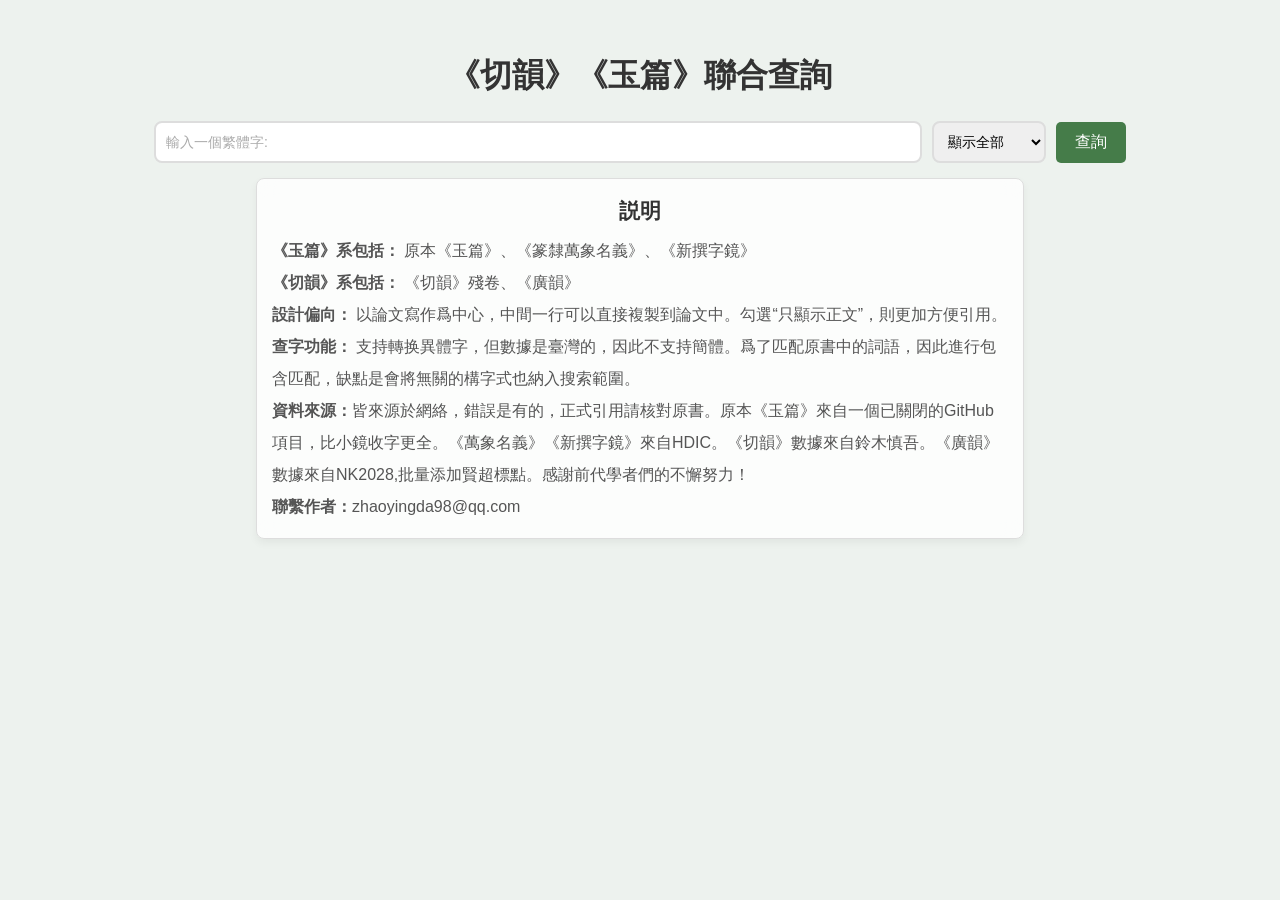
==== index.html @ 2c1f3cea "Add files via upload" ====
<!DOCTYPE html>
<html lang="zh-CN">
<head>
    <meta charset="UTF-8">
    <meta name="viewport" content="width=device-width, initial-scale=1.0">
    <title>《切韻》《玉篇》聯合查詢<</title>
    <link rel="stylesheet" href="styles.css">
</head>
<body>
        <h1>《切韻》《玉篇》聯合查詢</h1>
        <div class="input-group">
            <input type="text" id="characterInput" placeholder="輸入一個繁體字:" />
                        <select id="columnSelect">
                <option value="all">顯示全部</option>
                <option value="definitionOnly">僅顯示正文</option>
            </select>
            <button id="searchButton" onclick="searchCharacter()" disabled>查詢</button>
        </div>
        <div id="instructionText">
            <h3>説明</h3>
            <p><strong>《玉篇》系包括：</strong> 原本《玉篇》、《篆隸萬象名義》、《新撰字鏡》</p>
            <p><strong>《切韻》系包括：</strong> 《切韻》殘卷、《廣韻》</p>
            <p><strong>設計偏向：</strong> 以論文寫作爲中心，中間一行可以直接複製到論文中。勾選“只顯示正文”，則更加方便引用。</p>
            <p><strong>查字功能：</strong> 支持轉换異體字，但數據是臺灣的，因此不支持簡體。爲了匹配原書中的詞語，因此進行包含匹配，缺點是會將無關的構字式也納入搜索範圍。</p>
            <p><strong>資料來源：</strong>皆來源於網絡，錯誤是有的，正式引用請核對原書。原本《玉篇》來自一個已關閉的GitHub項目，比小鏡收字更全。《萬象名義》《新撰字鏡》來自HDIC。《切韻》數據來自鈴木慎吾。《廣韻》數據來自NK2028,批量添加賢超標點。感謝前代學者們的不懈努力！</strong> </p>
            <p><strong>聯繫作者：</strong>zhaoyingda98@qq.com</strong> </p>
        </div>
        <div id="filterCheckboxesContainer" class="filter-checkboxes"></div> <!-- 动态生成复选框的容器 -->

        <div id="calledGroups" class="results-section">
            <!-- 初始隐藏这段文字 -->
            <p id="descriptionText" style="visibility: hidden;">返回的異體字組：</p>
            <div id="resultsContainer"></div> <!-- 用于放置查询结果 -->
        </div>               
        
        <div class="results-section">
            <table id="resultsTable">
                <thead></thead>
                <tbody id="resultsBody"></tbody>
            </table>
        </div>

    <script src="script.js"></script>
</body>
</html>
---- styles.css ----
/* 通用设置 */
* {
    margin: 0;
    padding: 0;
    box-sizing: border-box;
    font-family: 'Helvetica Neue', Arial, sans-serif;
}

body {
    background-color: #edf2ee;
    color: #333;
    line-height: 1.6;
}

.container {
    width: 100%; /* 使容器占满屏幕宽度 */
    max-width: 1200px; /* 最大宽度为1200px */
    margin: 20px auto; /* 上下留出一些空间 */
    padding: 20px;
    background-color: #edf2ee;
    border-radius: 8px;
    box-shadow: 0 4px 6px rgba(0, 0, 0, 0.1);
}

/* 标题样式 */
h1 {
    text-align: center;
    font-size: 2em; /* 缩小字体以适应小屏幕 */
    margin-top: 50px; /* 与顶部的距离，调整此值即可 */
    margin-bottom: 20px;
    color: #333;
}

/* 输入框和按钮的容器样式 */
.input-group {
    display: flex;
    align-items: center;
    justify-content: center;
    margin-bottom: 15px;
}

#characterInput {
    width: 60%; /* 调整宽度 */
    padding: 10px;
    font-size: 16px;
    border: 2px solid #ddd;
    border-radius: 8px;
    transition: border-color 0.3s ease;
}

#characterInput::placeholder {
    color: #aaa;
    font-size: 14px;
}

#characterInput:focus {
    border-color: #457c49;
    outline: none;
}

select {
    padding: 10px;
    margin-left: 10px;
    font-size: 14px;
    border: 2px solid #ddd;
    border-radius: 8px;
}

button {
    padding: 10px 19px;
    margin-left: 10px;
    font-size: 16px;
    color: #fff;
    background-color: #457c49;
    border: none;
    border-radius: 5px;
    cursor: pointer;
    transition: background-color 0.3s ease;
}

button:hover {
    background-color: #305632;
}

/* 查询结果部分样式 */
.results-section {
    margin-top: 15px;
}

/* 表格样式 */
table {
    width: 100%;
    border-collapse: collapse;
    margin-top: 10px;
    border: 2px solid #ddd; /* 添加表格外边框 */
    border-radius: 10px; /* 添加圆角 */
    overflow: hidden; /* 保持圆角生效 */
}

th, td {
    padding: 10px;
    text-align: left;
    border-bottom: 1px solid #5d7760; /* 表格单元格底部边框颜色 */
}

/* 表头样式 */
th {
    background-color: #457c49; /* 表头背景颜色 */
    color: #f8f9fa; /* 表头文字颜色 */
}

/* 设置表格正文部分的背景颜色为护眼绿色 */
#resultsTable tbody {
    background-color: #C7EDCC; /* 主体背景护眼绿色 */
}

/* 鼠标悬停时，改变行的背景颜色 */
#resultsTable tbody tr:hover {
    background-color: #B2E4B8; /* 悬停时的稍深护眼色 */
}



/* 响应式设计 */
@media (max-width: 600px) {
    .container {
        padding: 10px;
    }

    #characterInput {
        width: 100%;
        margin-bottom: 10px;
    }

    button {
        width: 100%;
    }

    .input-group {
        flex-direction: column;
    }

    h1 {
        font-size: 1.8em; /* 小屏幕上稍微缩小字体 */
    }

    select, button {
        font-size: 14px; /* 调整按钮和选择框的字体大小 */
    }
}

/* 设置复选框容器为横向排列 */
.filter-checkboxes {
    margin-top: 10px;
    display: flex;
    flex-direction: row; /* 让复选框横向排列 */
    gap: 15px; /* 复选框之间的间距 */
    justify-content: center; /* 居中排列 */
    flex-wrap: wrap; /* 如果窗口宽度不够时，复选框自动换行 */
}

/* 为复选框设置绿色背景色 */
.filter-checkboxes input[type="checkbox"] {
    appearance: none; /* 移除默认复选框样式 */
    width: 16px;
    height: 16px;
    border: 2px solid #B2E4B8; /* 绿色边框 */
    border-radius: 3px; /* 设置圆角 */
    background-color: #C7EDCC; /* 护眼绿色背景 */
    cursor: pointer;
    position: relative;
}

.filter-checkboxes input[type="checkbox"]:checked {
    background-color: #B2E4B8; /* 选中时的稍深绿色背景 */
    border-color: #B2E4B8; /* 选中后边框变为蓝色 */
}

.filter-checkboxes input[type="checkbox"]:checked::before {
    content: "✔";
    color: #234f88;
    font-size: 12px;
    position: absolute;
    top: -2px;
    left: 2px;
}

.filter-checkboxes label {
    margin-left: 5px;
}

#instructionText {
    width: 60%; /* 设置宽度为页面的60%，可根据需要调整 */
    margin: 5px auto; /* 上下留出50px空间，自动水平居中 */
    padding: 15px; /* 内边距 */
    background: rgba(255, 255, 255, 0.8); /* 半透明白色背景 */
    border-radius: 8px; /* 圆角 */
    box-shadow: 0 4px 8px rgba(0, 0, 0, 0.05); /* 加强阴影效果 */
    backdrop-filter: blur(10px); /* 磨砂效果 */
    text-align: left; /* 文字居中 */
    border: 1px solid #ddd; /* 边框与输入框一致 */
}

/* 可以根据需要调整标题、文本样式 */
#instructionText h3 {
    margin-bottom: 10px;
    text-align: center; /* 文字居中 */
    font-size: 1.5em;
    color: #333;
}

#instructionText p {  
    font-size: 1em;  
    color: #555;  
    line-height: 2; /* 调整行高以改善阅读体验，可选 */  
} 

/* 为标题和说明文字添加额外样式 */
#instructionText h3 {
    margin-bottom: 8px;
    font-size: 1.3em; /* 调整字体大小以匹配整体设计 */
    color: #333; /* 与页面保持一致的深灰色 */
}

#instructionText p {
    font-size: 1em; /* 稍微缩小字体 */
    color: #555; /* 与页面文字颜色一致 */
}
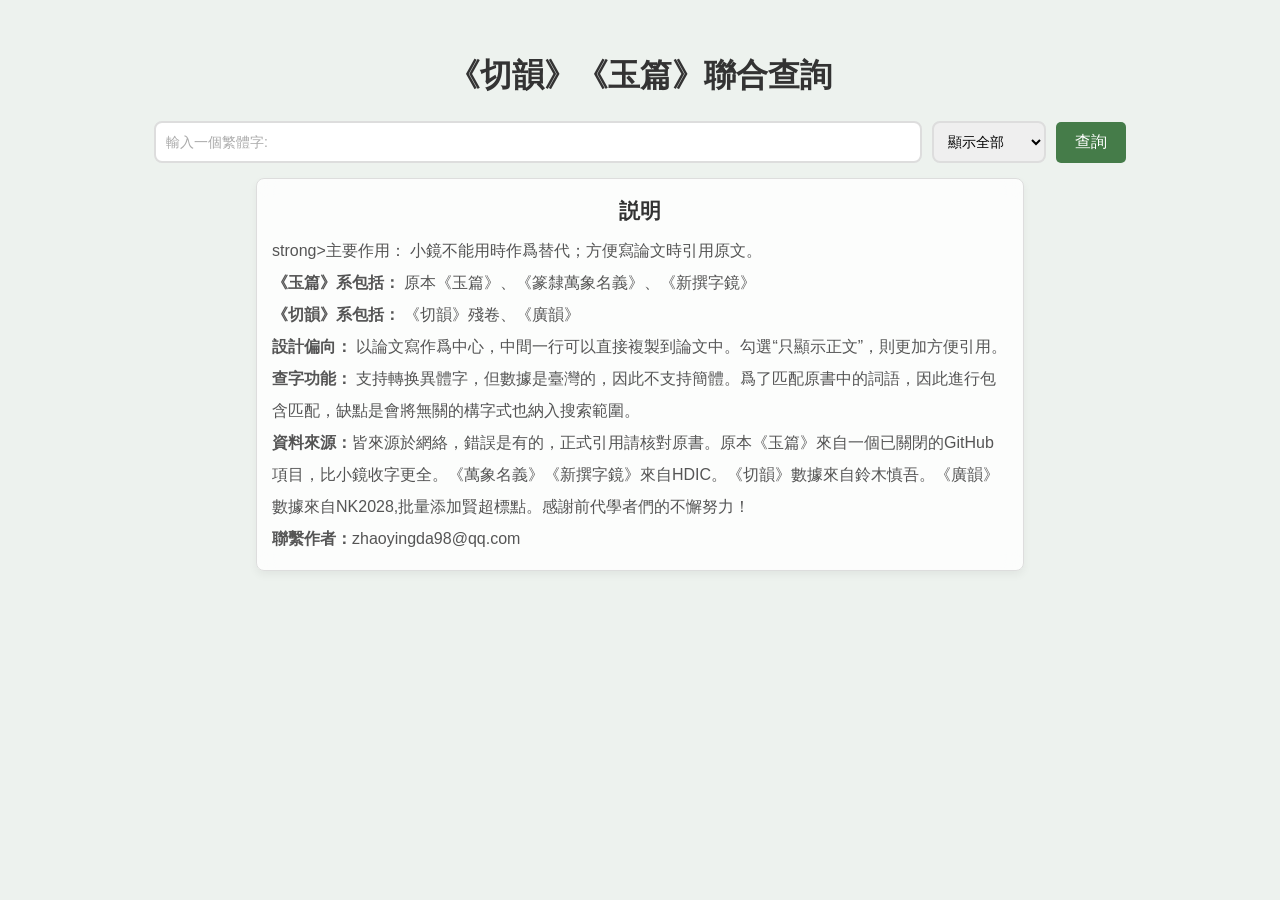
==== commit 3b31015c: "Update index.html" ====
--- a/index.html
+++ b/index.html
@@ -18,6 +18,7 @@
         </div>
         <div id="instructionText">
             <h3>説明</h3>
+            <p>strong>主要作用：</strong> 小鏡不能用時作爲替代；方便寫論文時引用原文。</p>
             <p><strong>《玉篇》系包括：</strong> 原本《玉篇》、《篆隸萬象名義》、《新撰字鏡》</p>
             <p><strong>《切韻》系包括：</strong> 《切韻》殘卷、《廣韻》</p>
             <p><strong>設計偏向：</strong> 以論文寫作爲中心，中間一行可以直接複製到論文中。勾選“只顯示正文”，則更加方便引用。</p>
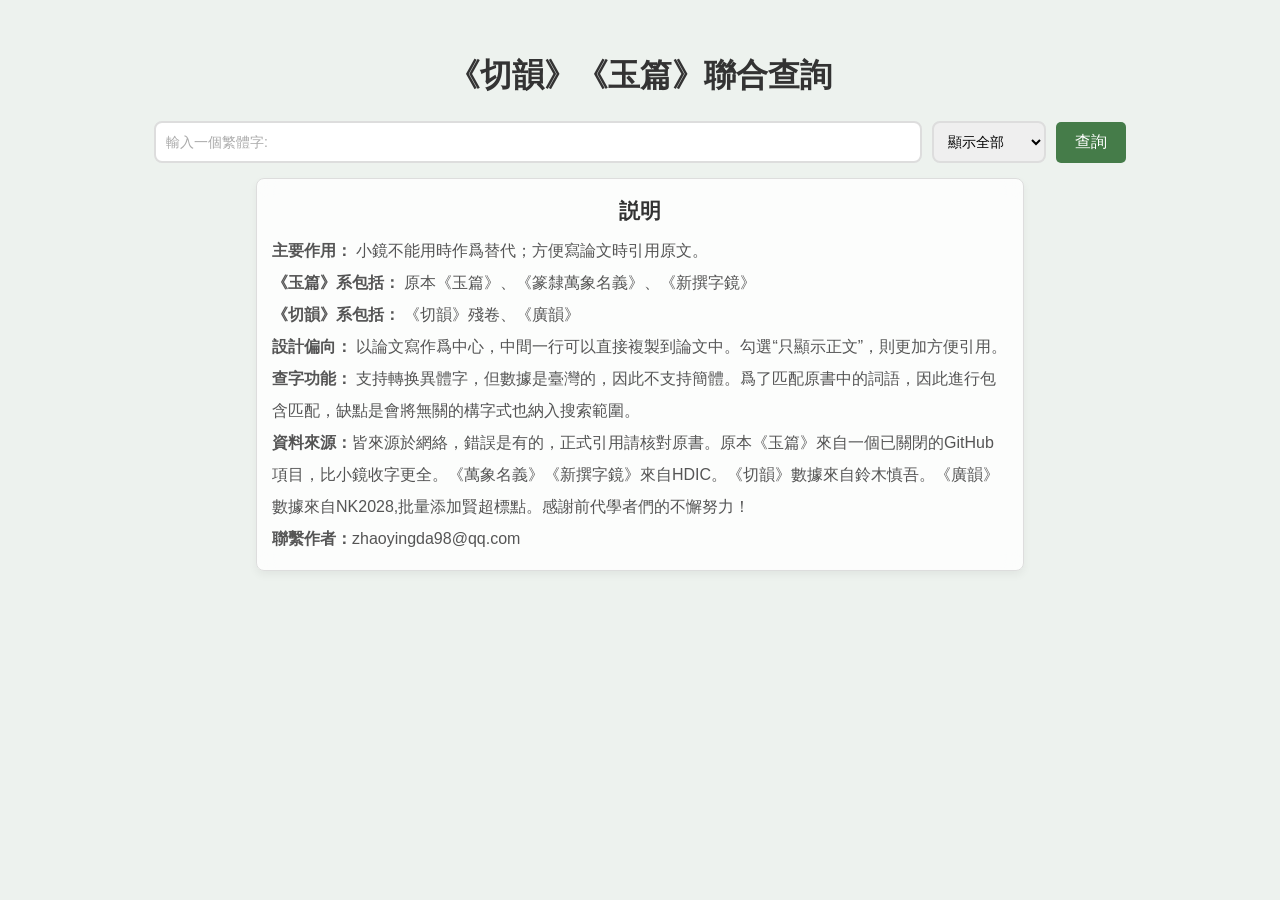
==== commit 1a99c5c6: "Update index.html" ====
--- a/index.html
+++ b/index.html
@@ -18,7 +18,7 @@
         </div>
         <div id="instructionText">
             <h3>説明</h3>
-            <p>strong>主要作用：</strong> 小鏡不能用時作爲替代；方便寫論文時引用原文。</p>
+            <p><strong>主要作用：</strong> 小鏡不能用時作爲替代；方便寫論文時引用原文。</p>
             <p><strong>《玉篇》系包括：</strong> 原本《玉篇》、《篆隸萬象名義》、《新撰字鏡》</p>
             <p><strong>《切韻》系包括：</strong> 《切韻》殘卷、《廣韻》</p>
             <p><strong>設計偏向：</strong> 以論文寫作爲中心，中間一行可以直接複製到論文中。勾選“只顯示正文”，則更加方便引用。</p>
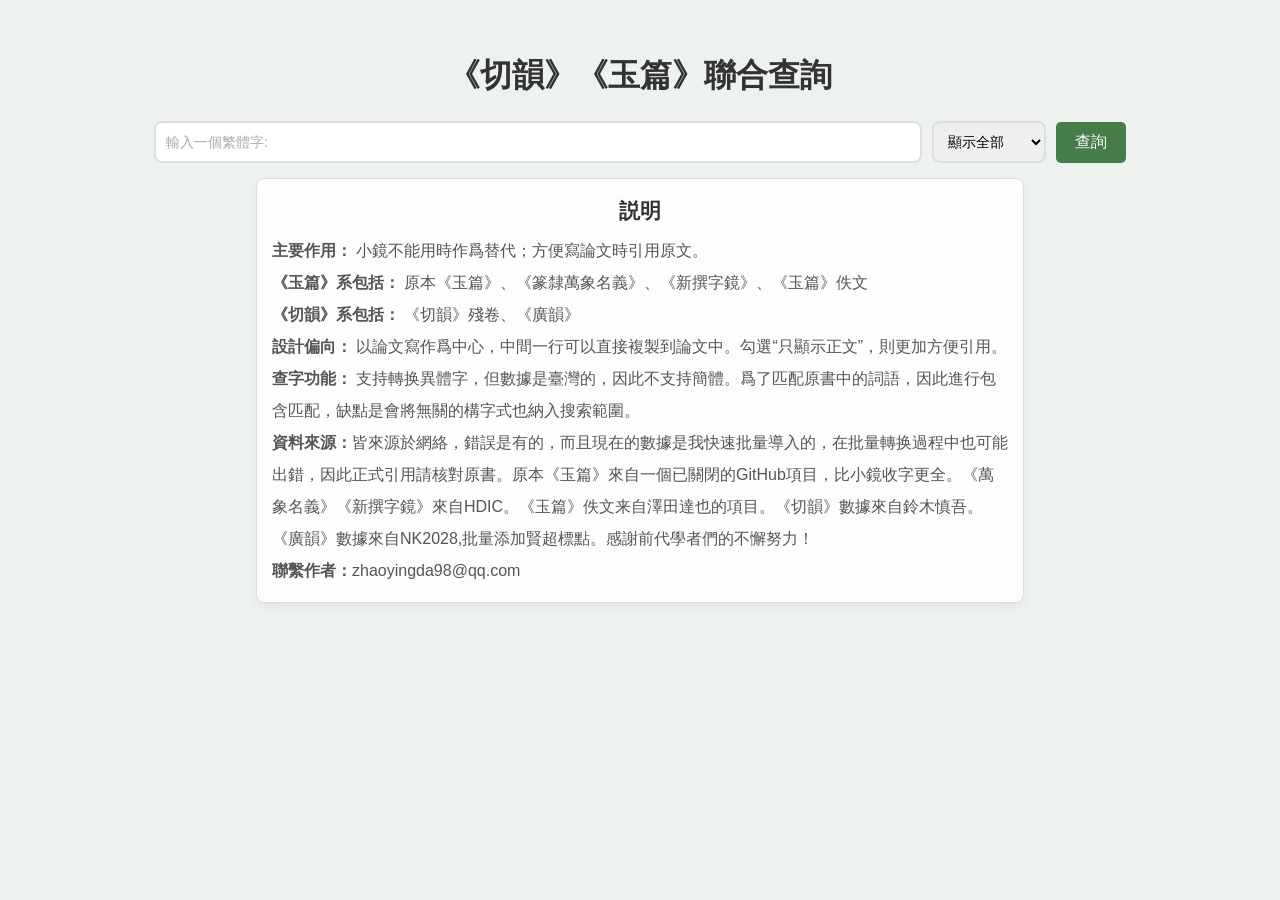
==== commit 92b1f72c: "Add files via upload" ====
--- a/index.html
+++ b/index.html
@@ -19,11 +19,11 @@
         <div id="instructionText">
             <h3>説明</h3>
             <p><strong>主要作用：</strong> 小鏡不能用時作爲替代；方便寫論文時引用原文。</p>
-            <p><strong>《玉篇》系包括：</strong> 原本《玉篇》、《篆隸萬象名義》、《新撰字鏡》</p>
+            <p><strong>《玉篇》系包括：</strong> 原本《玉篇》、《篆隸萬象名義》、《新撰字鏡》、《玉篇》佚文</p>
             <p><strong>《切韻》系包括：</strong> 《切韻》殘卷、《廣韻》</p>
             <p><strong>設計偏向：</strong> 以論文寫作爲中心，中間一行可以直接複製到論文中。勾選“只顯示正文”，則更加方便引用。</p>
             <p><strong>查字功能：</strong> 支持轉换異體字，但數據是臺灣的，因此不支持簡體。爲了匹配原書中的詞語，因此進行包含匹配，缺點是會將無關的構字式也納入搜索範圍。</p>
-            <p><strong>資料來源：</strong>皆來源於網絡，錯誤是有的，正式引用請核對原書。原本《玉篇》來自一個已關閉的GitHub項目，比小鏡收字更全。《萬象名義》《新撰字鏡》來自HDIC。《切韻》數據來自鈴木慎吾。《廣韻》數據來自NK2028,批量添加賢超標點。感謝前代學者們的不懈努力！</strong> </p>
+            <p><strong>資料來源：</strong>皆來源於網絡，錯誤是有的，而且現在的數據是我快速批量導入的，在批量轉换過程中也可能出錯，因此正式引用請核對原書。原本《玉篇》來自一個已關閉的GitHub項目，比小鏡收字更全。《萬象名義》《新撰字鏡》來自HDIC。《玉篇》佚文来自澤田達也的項目。《切韻》數據來自鈴木慎吾。《廣韻》數據來自NK2028,批量添加賢超標點。感謝前代學者們的不懈努力！</strong> </p>
             <p><strong>聯繫作者：</strong>zhaoyingda98@qq.com</strong> </p>
         </div>
         <div id="filterCheckboxesContainer" class="filter-checkboxes"></div> <!-- 动态生成复选框的容器 -->
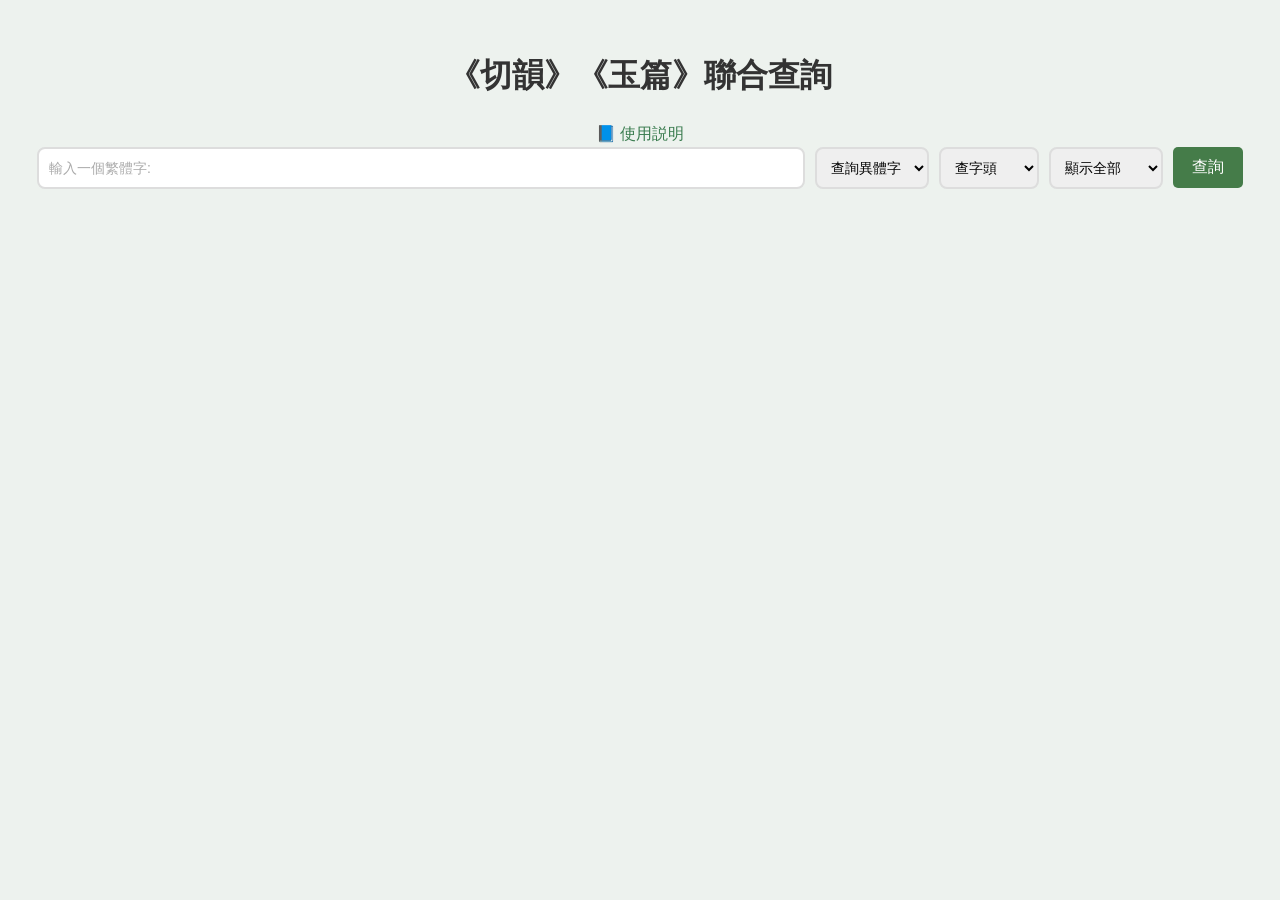
==== commit 56cbb1f0: "Add files via upload" ====
--- a/index.html
+++ b/index.html
@@ -3,29 +3,32 @@
 <head>
     <meta charset="UTF-8">
     <meta name="viewport" content="width=device-width, initial-scale=1.0">
-    <title>《切韻》《玉篇》聯合查詢<</title>
+    <title>《切韻》《玉篇》聯合查詢</title>
     <link rel="stylesheet" href="styles.css">
 </head>
 <body>
-        <h1>《切韻》《玉篇》聯合查詢</h1>
+        <h1>《切韻》《玉篇》聯合查詢</h1>     
+        <div id="instructionLinkContainer">
+            <a href="instruction.html" target="_blank" class="instruction-link">📘 使用説明</a>
+        </div>  
         <div class="input-group">
             <input type="text" id="characterInput" placeholder="輸入一個繁體字:" />
-                        <select id="columnSelect">
+            <select id="variantToggle">
+                <option value="withVariants" selected>查詢異體字</option>
+                <option value="withoutVariants">只查原字</option>
+            </select>
+            <select id="searchMode">
+                <option value="byCharacter" selected>查字頭</option>
+                <option value="byDefinition">注文反查</option>
+            </select>   
+            <select id="columnSelect">
                 <option value="all">顯示全部</option>
                 <option value="definitionOnly">僅顯示正文</option>
             </select>
             <button id="searchButton" onclick="searchCharacter()" disabled>查詢</button>
-        </div>
-        <div id="instructionText">
-            <h3>説明</h3>
-            <p><strong>主要作用：</strong> 小鏡不能用時作爲替代；方便寫論文時引用原文。</p>
-            <p><strong>《玉篇》系包括：</strong> 原本《玉篇》、《篆隸萬象名義》、《新撰字鏡》、《玉篇》佚文</p>
-            <p><strong>《切韻》系包括：</strong> 《切韻》殘卷、《廣韻》</p>
-            <p><strong>設計偏向：</strong> 以論文寫作爲中心，中間一行可以直接複製到論文中。勾選“只顯示正文”，則更加方便引用。</p>
-            <p><strong>查字功能：</strong> 支持轉换異體字，但數據是臺灣的，因此不支持簡體。爲了匹配原書中的詞語，因此進行包含匹配，缺點是會將無關的構字式也納入搜索範圍。</p>
-            <p><strong>資料來源：</strong>皆來源於網絡，錯誤是有的，而且現在的數據是我快速批量導入的，在批量轉换過程中也可能出錯，因此正式引用請核對原書。原本《玉篇》來自一個已關閉的GitHub項目，比小鏡收字更全。《萬象名義》《新撰字鏡》來自HDIC。《玉篇》佚文来自澤田達也的項目。《切韻》數據來自鈴木慎吾。《廣韻》數據來自NK2028,批量添加賢超標點。感謝前代學者們的不懈努力！</strong> </p>
-            <p><strong>聯繫作者：</strong>zhaoyingda98@qq.com</strong> </p>
-        </div>
+        </div>      
+        <table id="sourceSelectorContainer" class="source-selector-table"></table>
+
         <div id="filterCheckboxesContainer" class="filter-checkboxes"></div> <!-- 动态生成复选框的容器 -->
 
         <div id="calledGroups" class="results-section">
--- a/styles.css
+++ b/styles.css
@@ -226,3 +226,46 @@
     font-size: 1em; /* 稍微缩小字体 */
     color: #555; /* 与页面文字颜色一致 */
 }
+/* 来源勾选表格样式 */
+.source-selector-table {
+    margin: 10px auto;
+    border-collapse: collapse;
+    width: 80%;
+    background-color: #f4f8f3;
+    border: 1px solid #ccc;
+    border-radius: 6px;
+}
+
+.source-selector-table td {
+    padding: 8px 12px;
+    border-bottom: 1px solid #ddd;
+    vertical-align: middle;
+}
+
+.source-selector-table input[type="checkbox"] {
+    margin-right: 6px;
+}
+#instructionLinkContainer {
+    text-align: center;
+    margin-top: 20px;
+}
+
+.instruction-link {
+    color: #3a7c4f; /* 温和绿色 */
+    font-size: 16px;
+    text-decoration: none;
+    font-weight: 500;
+    transition: color 0.3s ease, text-decoration 0.3s ease;
+    cursor: pointer;
+}
+
+.instruction-link:hover {
+    color: #265c37; /* 悬停时稍深 */
+    text-decoration: underline;
+}
+
+.instruction-link:active {
+    color: #6da382; /* 点击时柔和一些 */
+}
+
+
